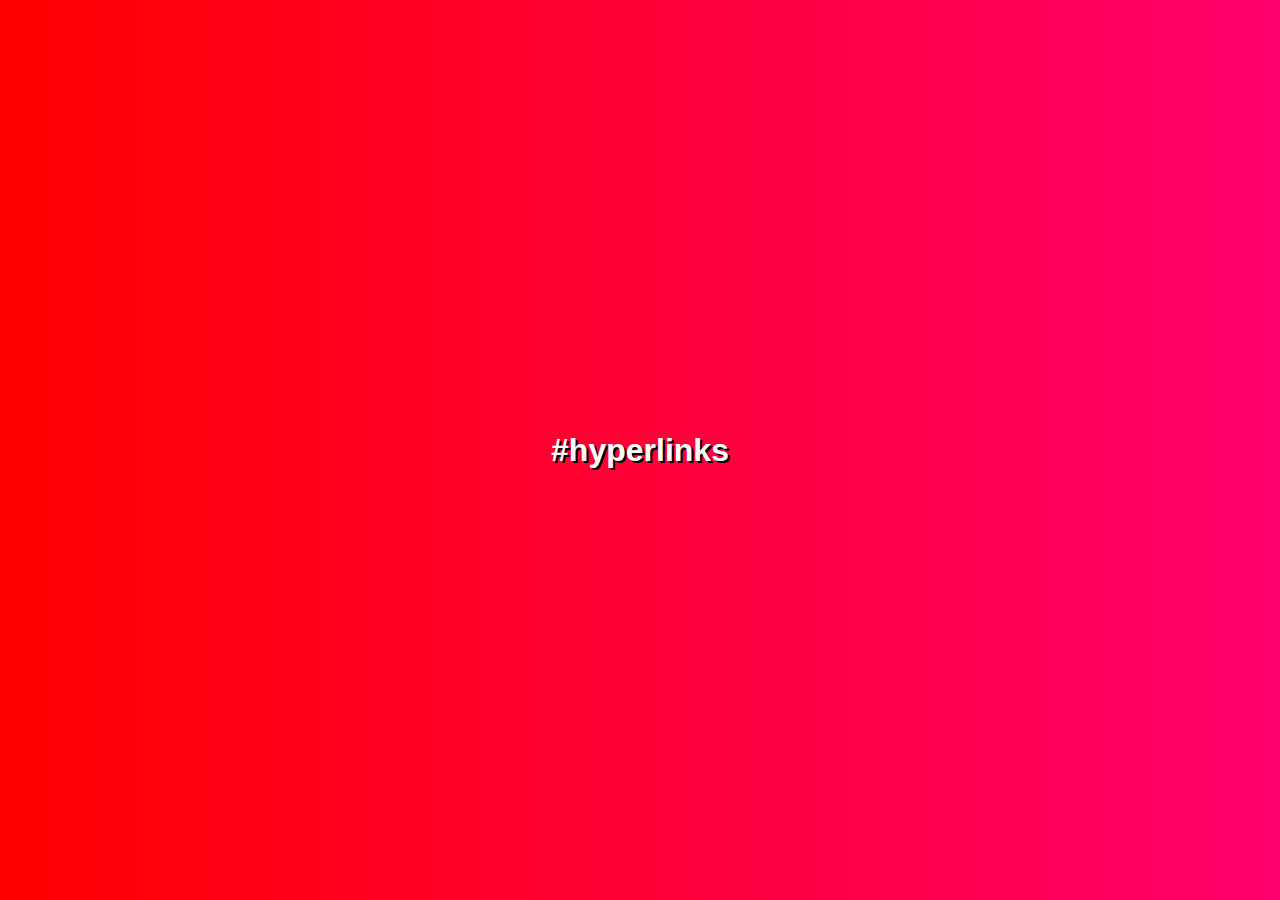
==== index.html @ 8716f130 "first commit" ====
<!DOCTYPE html>
<html lang="de">
<head>
<meta charset="utf-8">
<meta http-equiv="X-UA-Compatible" content="IE=edge">
<meta name="viewport" content="width=device-width, initial-scale=1">

<title>#hyperlinks</title>

<style>
html, body {
	width: 100%;
	height: 100%;
	margin: 0;
}

body {
	display: flex;
	justify-content: center;
	align-items: center;

	background: linear-gradient(270deg, #f00, #ff0, #0f0, #0ff, #00f, #f0f, #f00);
	background-size: 1400% 1400%;
	-webkit-animation: Rainbow 30s ease infinite;
	-moz-animation: Rainbow 30s ease infinite;
	animation: Rainbow 30s ease infinite;
}

h1 {
	margin: 0;
	font-family: Montserrat, 'Helvetica Neue', Arial, sans-serif;
	color: #fff;
	text-shadow: 2px 2px #000;
}

@-webkit-keyframes Rainbow {
	0%{background-position:0% 50%}
	50%{background-position:100% 50%}
	100%{background-position:0% 50%}
}
@-moz-keyframes Rainbow {
	0%{background-position:0% 50%}
	50%{background-position:100% 50%}
	100%{background-position:0% 50%}
}
@keyframes Rainbow {
	0%{background-position:0% 50%}
	50%{background-position:100% 50%}
	100%{background-position:0% 50%}
}
</style>
</head>
<body>
<h1>#hyperlinks</h1>
</body>
</html>
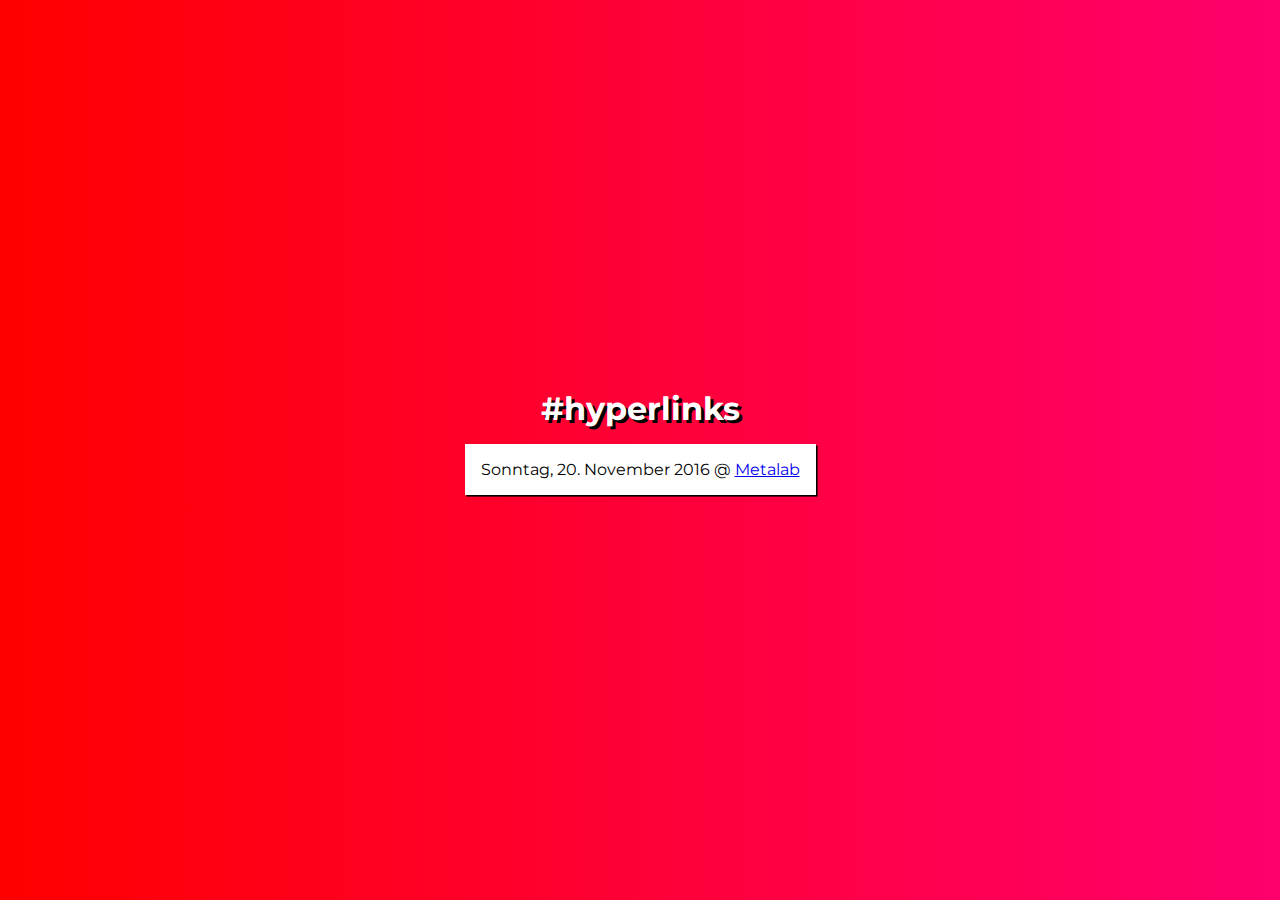
==== commit 3470e139: "added Montserrat google font, added date of general assembly." ====
--- a/index.html
+++ b/index.html
@@ -1,56 +1,67 @@
 <!DOCTYPE html>
 <html lang="de">
-<head>
-<meta charset="utf-8">
-<meta http-equiv="X-UA-Compatible" content="IE=edge">
-<meta name="viewport" content="width=device-width, initial-scale=1">
+	<head>
+		<meta charset="utf-8">
+		<meta http-equiv="X-UA-Compatible" content="IE=edge">
+		<meta name="viewport" content="width=device-width, initial-scale=1">
+		<link href="https://fonts.googleapis.com/css?family=Montserrat" rel="stylesheet">
 
-<title>#hyperlinks</title>
+		<title>#hyperlinks</title>
 
-<style>
-html, body {
-	width: 100%;
-	height: 100%;
-	margin: 0;
-}
+		<style>
+		html, body {
+			width: 100%;
+			height: 100%;
+			margin: 0;
+		}
 
-body {
-	display: flex;
-	justify-content: center;
-	align-items: center;
+		body {
+			font-family: Montserrat, 'Helvetica Neue', Arial, sans-serif;
 
-	background: linear-gradient(270deg, #f00, #ff0, #0f0, #0ff, #00f, #f0f, #f00);
-	background-size: 1400% 1400%;
-	-webkit-animation: Rainbow 30s ease infinite;
-	-moz-animation: Rainbow 30s ease infinite;
-	animation: Rainbow 30s ease infinite;
-}
+			display: flex;
+			flex-direction: column;
+			justify-content: center;
+			align-items: center;
 
-h1 {
-	margin: 0;
-	font-family: Montserrat, 'Helvetica Neue', Arial, sans-serif;
-	color: #fff;
-	text-shadow: 2px 2px #000;
-}
+			background: linear-gradient(270deg, #f00, #ff0, #0f0, #0ff, #00f, #f0f, #f00);
+			background-size: 1400% 1400%;
+			-webkit-animation: Rainbow 30s ease infinite;
+			-moz-animation: Rainbow 30s ease infinite;
+			animation: Rainbow 30s ease infinite;
+		}
 
-@-webkit-keyframes Rainbow {
-	0%{background-position:0% 50%}
-	50%{background-position:100% 50%}
-	100%{background-position:0% 50%}
-}
-@-moz-keyframes Rainbow {
-	0%{background-position:0% 50%}
-	50%{background-position:100% 50%}
-	100%{background-position:0% 50%}
-}
-@keyframes Rainbow {
-	0%{background-position:0% 50%}
-	50%{background-position:100% 50%}
-	100%{background-position:0% 50%}
-}
-</style>
-</head>
-<body>
-<h1>#hyperlinks</h1>
-</body>
+		h1 {
+			margin: 0;
+			color: #fff;
+			text-shadow: 0.1em 0.1em #000;
+		}
+
+		p {
+			background-color: white;
+			padding: 1em;
+			box-shadow: 0.1em 0.1em #000;
+			text-align: center;
+		}
+
+		@-webkit-keyframes Rainbow {
+			0%{background-position:0% 50%}
+			50%{background-position:100% 50%}
+			100%{background-position:0% 50%}
+		}
+		@-moz-keyframes Rainbow {
+			0%{background-position:0% 50%}
+			50%{background-position:100% 50%}
+			100%{background-position:0% 50%}
+		}
+		@keyframes Rainbow {
+			0%{background-position:0% 50%}
+			50%{background-position:100% 50%}
+			100%{background-position:0% 50%}
+		}
+		</style>
+	</head>
+	<body>
+		<h1>#hyperlinks</h1>
+		<p>Sonntag, 20. November 2016 @ <a href="https://metalab.at">Metalab</a></p>
+	</body>
 </html>
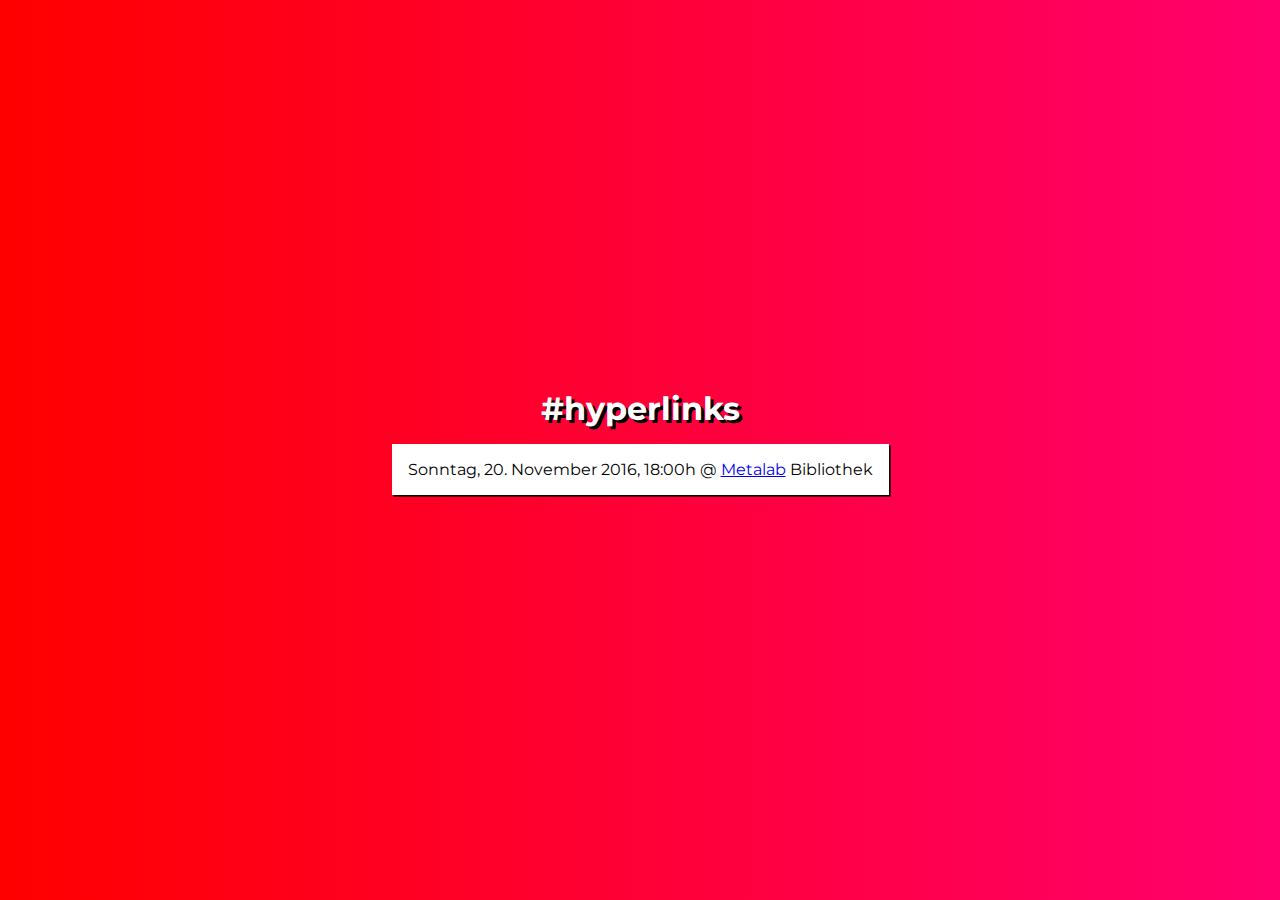
==== commit 322ba952: "added date and concrete location" ====
--- a/index.html
+++ b/index.html
@@ -62,6 +62,6 @@
 	</head>
 	<body>
 		<h1>#hyperlinks</h1>
-		<p>Sonntag, 20. November 2016 @ <a href="https://metalab.at">Metalab</a></p>
+		<p>Sonntag, 20. November 2016, 18:00h @ <a href="https://metalab.at">Metalab</a> Bibliothek</p>
 	</body>
 </html>
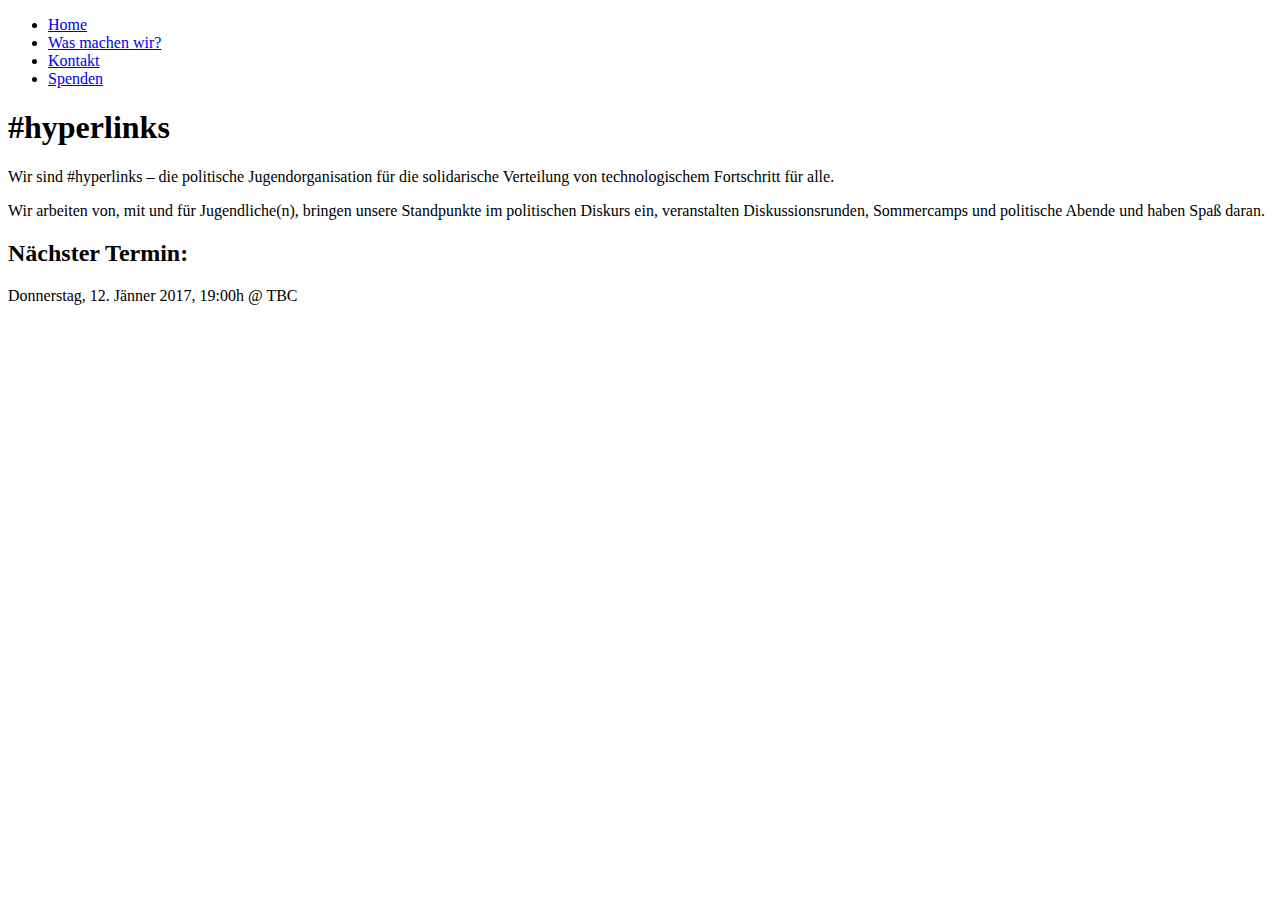
==== commit 02886136: "yolo" ====
--- a/index.html
+++ b/index.html
@@ -5,63 +5,28 @@
 		<meta http-equiv="X-UA-Compatible" content="IE=edge">
 		<meta name="viewport" content="width=device-width, initial-scale=1">
 		<link href="https://fonts.googleapis.com/css?family=Montserrat" rel="stylesheet">
+		<link href="./style.css" rel="stylesheet">
 
-		<title>#hyperlinks</title>
-
-		<style>
-		html, body {
-			width: 100%;
-			height: 100%;
-			margin: 0;
-		}
-
-		body {
-			font-family: Montserrat, 'Helvetica Neue', Arial, sans-serif;
-
-			display: flex;
-			flex-direction: column;
-			justify-content: center;
-			align-items: center;
-
-			background: linear-gradient(270deg, #f00, #ff0, #0f0, #0ff, #00f, #f0f, #f00);
-			background-size: 1400% 1400%;
-			-webkit-animation: Rainbow 30s ease infinite;
-			-moz-animation: Rainbow 30s ease infinite;
-			animation: Rainbow 30s ease infinite;
-		}
-
-		h1 {
-			margin: 0;
-			color: #fff;
-			text-shadow: 0.1em 0.1em #000;
-		}
-
-		p {
-			background-color: white;
-			padding: 1em;
-			box-shadow: 0.1em 0.1em #000;
-			text-align: center;
-		}
-
-		@-webkit-keyframes Rainbow {
-			0%{background-position:0% 50%}
-			50%{background-position:100% 50%}
-			100%{background-position:0% 50%}
-		}
-		@-moz-keyframes Rainbow {
-			0%{background-position:0% 50%}
-			50%{background-position:100% 50%}
-			100%{background-position:0% 50%}
-		}
-		@keyframes Rainbow {
-			0%{background-position:0% 50%}
-			50%{background-position:100% 50%}
-			100%{background-position:0% 50%}
-		}
-		</style>
+		<title>#hyperlinks – Home</title>
 	</head>
 	<body>
-		<h1>#hyperlinks</h1>
-		<p>Sonntag, 20. November 2016, 18:00h @ <a href="https://metalab.at">Metalab</a> Bibliothek</p>
+	  <ul id="menu">
+			<li><a href="./index.html">Home</a></li>
+			<li><a href="./mitmachen.html">Was machen wir?</a></li>
+			<!--li><a href="./blog.html">Blog</a></li-->
+			<li><a href="./kontakt.html">Kontakt</a></li>
+	    <li><a href="./spenden.html">Spenden</a></li>
+	  </ul>
+		<div id="container">
+			<h1>#hyperlinks</h1>
+			<div class="whitebox">
+				<p>Wir sind #hyperlinks – die politische Jugendorganisation für die solidarische Verteilung von technologischem Fortschritt für alle.</p>
+				<p>Wir arbeiten von, mit und für Jugendliche(n), bringen unsere Standpunkte im politischen Diskurs ein, veranstalten Diskussionsrunden, Sommercamps und politische Abende und haben Spaß daran.</p>
+			</div>
+			<div class="whitebox" id="termine">
+				<h2>Nächster Termin:</h2>
+				<p>Donnerstag, 12. Jänner 2017, 19:00h @ TBC</p>
+			</div>
+		</div>
 	</body>
 </html>
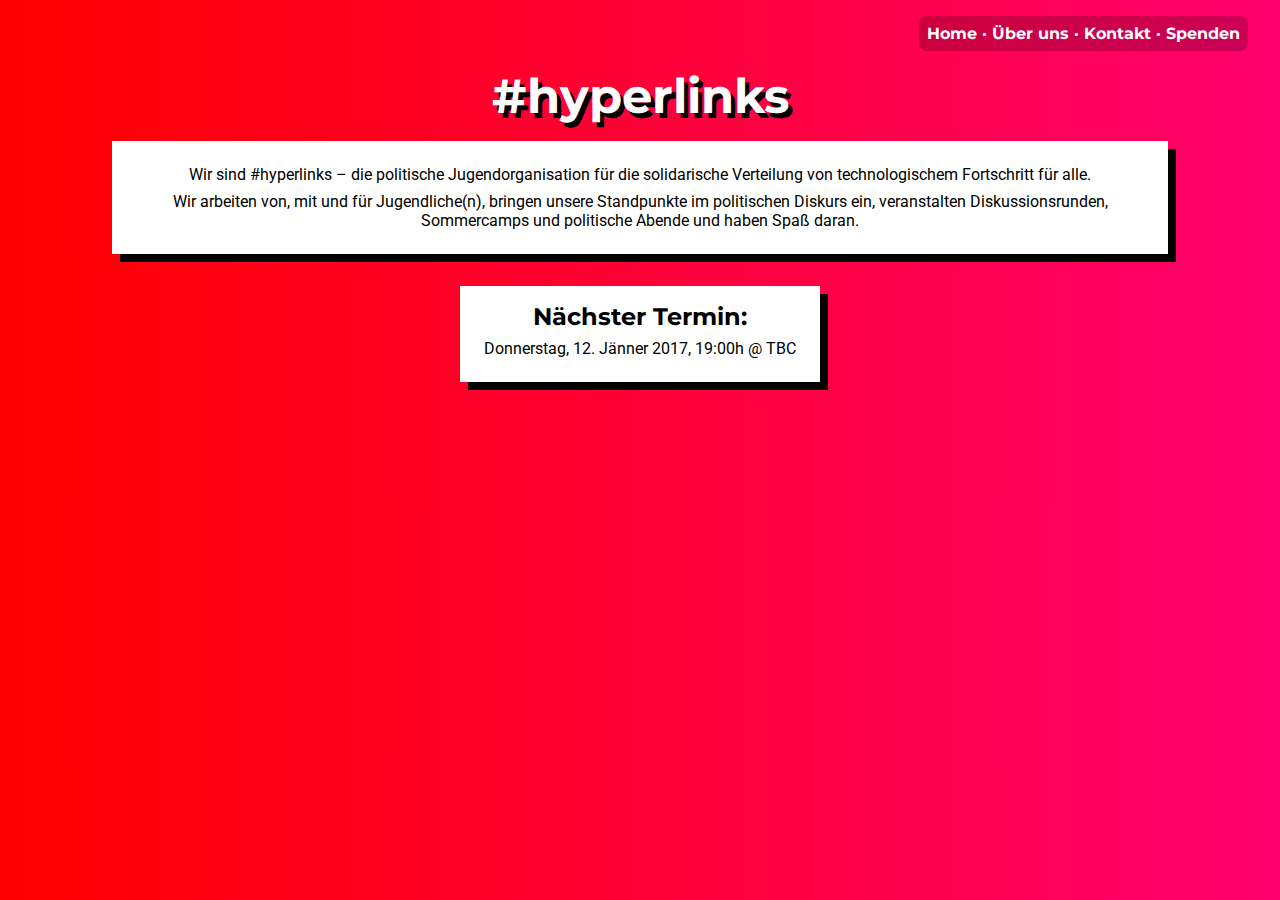
==== commit e7c73279: "style changes" ====
--- a/index.html
+++ b/index.html
@@ -4,7 +4,7 @@
 		<meta charset="utf-8">
 		<meta http-equiv="X-UA-Compatible" content="IE=edge">
 		<meta name="viewport" content="width=device-width, initial-scale=1">
-		<link href="https://fonts.googleapis.com/css?family=Montserrat" rel="stylesheet">
+		<link href="https://fonts.googleapis.com/css?family=Montserrat|Roboto" rel="stylesheet">
 		<link href="./style.css" rel="stylesheet">
 
 		<title>#hyperlinks – Home</title>
@@ -12,7 +12,7 @@
 	<body>
 	  <ul id="menu">
 			<li><a href="./index.html">Home</a></li>
-			<li><a href="./mitmachen.html">Was machen wir?</a></li>
+			<li><a href="./mitmachen.html">Über uns</a></li>
 			<!--li><a href="./blog.html">Blog</a></li-->
 			<li><a href="./kontakt.html">Kontakt</a></li>
 	    <li><a href="./spenden.html">Spenden</a></li>
--- a/style.css
+++ b/style.css
@@ -0,0 +1,104 @@
+html, body {
+  width: 100%;
+  min-height: 100%;
+  margin: 0;
+}
+
+body {
+  font-family: Roboto, sans-serif;
+  color: white;
+
+  display: flex;
+  flex-direction: column;
+  justify-content: center;
+  align-items: center;
+
+  background: linear-gradient(270deg, #f00, #ff0, #0f0, #0ff, #00f, #f0f, #f00);
+  background-size: 1400% 1400%;
+  -webkit-animation: Rainbow 120s steps(400, end) infinite;
+  -moz-animation: Rainbow 120s steps(400, end) infinite;
+  animation: Rainbow 120s steps(400, end) infinite;
+}
+
+h1 {
+  text-shadow: 0.1em 0.1em #000;
+  font-size: 3em;
+}
+
+h1, h2, h3, h4 {
+  margin: 0;
+  font-family: Montserrat, sans-serif;
+}
+
+p {
+  text-align: center;
+  margin: 0.5em;
+}
+
+video {
+  width: 100%;
+}
+
+.whitebox {
+  color: black;
+  background-color: white;
+  padding: 1em;
+  box-shadow: 0.5em 0.5em #000;
+  text-align: center;
+  max-width: 80%;
+  margin: 1em 0;
+}
+
+#container {
+  flex: 3;
+  display: flex;
+  flex-direction: column;
+  justify-content: center;
+  align-items: center;
+}
+
+#menu {
+  flex: 0.5;
+  align-self: flex-end;
+  text-align: center;
+  margin-right: 2em;
+  font-family: Montserrat, sans-serif;
+  font-weight: bold;
+  background-color: rgba(0, 0, 0, 0.2);
+  padding: 0.5em;
+  border-radius: 0.5em;
+}
+#menu li {
+  display: inline;
+}
+#menu li + li:before {
+  content: "· ";
+}
+#menu a {
+  text-decoration: none;
+  color: white;
+}
+#menu a:hover {
+  text-decoration: underline;
+  color: black;
+}
+
+#kontodaten {
+  list-style-type: none;
+}
+
+@-webkit-keyframes Rainbow {
+  0%{background-position:0% 50%}
+  50%{background-position:100% 50%}
+  100%{background-position:0% 50%}
+}
+@-moz-keyframes Rainbow {
+  0%{background-position:0% 50%}
+  50%{background-position:100% 50%}
+  100%{background-position:0% 50%}
+}
+@keyframes Rainbow {
+  0%{background-position:0% 50%}
+  50%{background-position:100% 50%}
+  100%{background-position:0% 50%}
+}
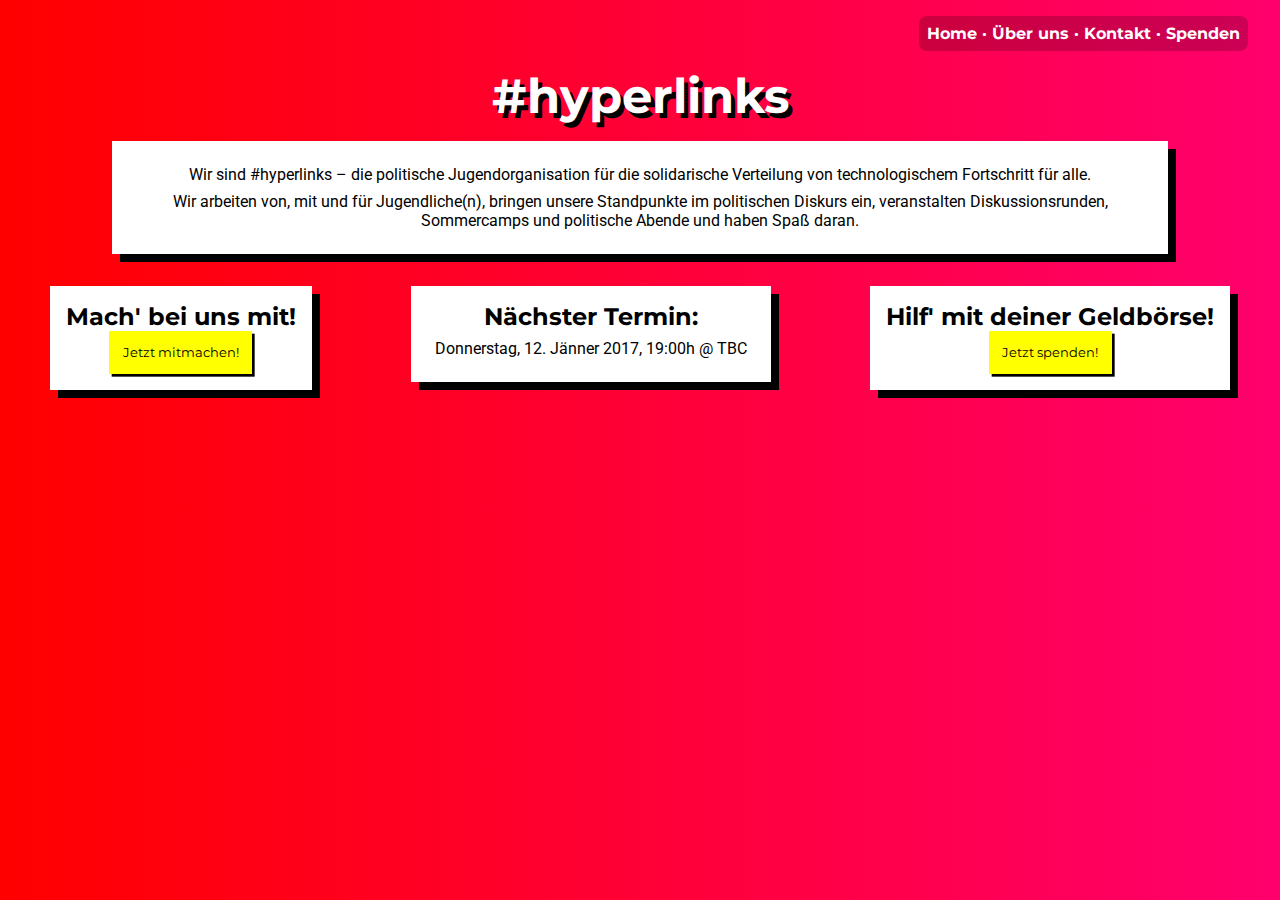
==== commit 2a78e3eb: "even more style changes" ====
--- a/index.html
+++ b/index.html
@@ -17,15 +17,29 @@
 			<li><a href="./kontakt.html">Kontakt</a></li>
 	    <li><a href="./spenden.html">Spenden</a></li>
 	  </ul>
-		<div id="container">
+		<div class="container main column">
 			<h1>#hyperlinks</h1>
 			<div class="whitebox">
 				<p>Wir sind #hyperlinks – die politische Jugendorganisation für die solidarische Verteilung von technologischem Fortschritt für alle.</p>
 				<p>Wir arbeiten von, mit und für Jugendliche(n), bringen unsere Standpunkte im politischen Diskurs ein, veranstalten Diskussionsrunden, Sommercamps und politische Abende und haben Spaß daran.</p>
 			</div>
-			<div class="whitebox" id="termine">
-				<h2>Nächster Termin:</h2>
-				<p>Donnerstag, 12. Jänner 2017, 19:00h @ TBC</p>
+			<div class="container row">
+				<div class="whitebox" id="mitmachen">
+					<h2>Mach' bei uns mit!</h2>
+					<a href="./mitmachen.html">
+						<button class="yellow">Jetzt mitmachen!</button>
+					</a>
+				</div>
+				<div class="whitebox" id="termine">
+					<h2>Nächster Termin:</h2>
+					<p>Donnerstag, 12. Jänner 2017, 19:00h @ TBC</p>
+				</div>
+				<div class="whitebox" id="spenden">
+					<h2>Hilf' mit deiner Geldbörse!</h2>
+					<a href="./spenden.html">
+						<button class="yellow">Jetzt&nbsp;spenden!</button>
+					</a>
+				</div>
 			</div>
 		</div>
 	</body>
--- a/style.css
+++ b/style.css
@@ -46,22 +46,53 @@
   box-shadow: 0.5em 0.5em #000;
   text-align: center;
   max-width: 80%;
-  margin: 1em 0;
+  margin: 1em 0.5em;
 }
 
-#container {
+.main {
   flex: 3;
+}
+
+.container {
   display: flex;
+}
+
+.column {
   flex-direction: column;
   justify-content: center;
   align-items: center;
+}
+
+.row {
+  width: 100%;
+
+  flex-direction: row;
+  justify-content: space-around;
+  align-items: flex-start;
+  flex-wrap: wrap;
+}
+
+button.yellow {
+  background-color: yellow;
+  color: black;
+  font-family: Montserrat, sans-serif;
+  border: none;
+  box-shadow: 0.2em 0.2em #000;
+  text-decoration: none;
+  padding: 1em;
+}
+
+button.yellow:hover {
+  background-color: black;
+  color: yellow;
+  box-shadow: 0.2em 0.2em #ccc;
 }
 
 #menu {
   flex: 0.5;
   align-self: flex-end;
   text-align: center;
-  margin-right: 2em;
+  margin: 1em 2em;
   font-family: Montserrat, sans-serif;
   font-weight: bold;
   background-color: rgba(0, 0, 0, 0.2);
